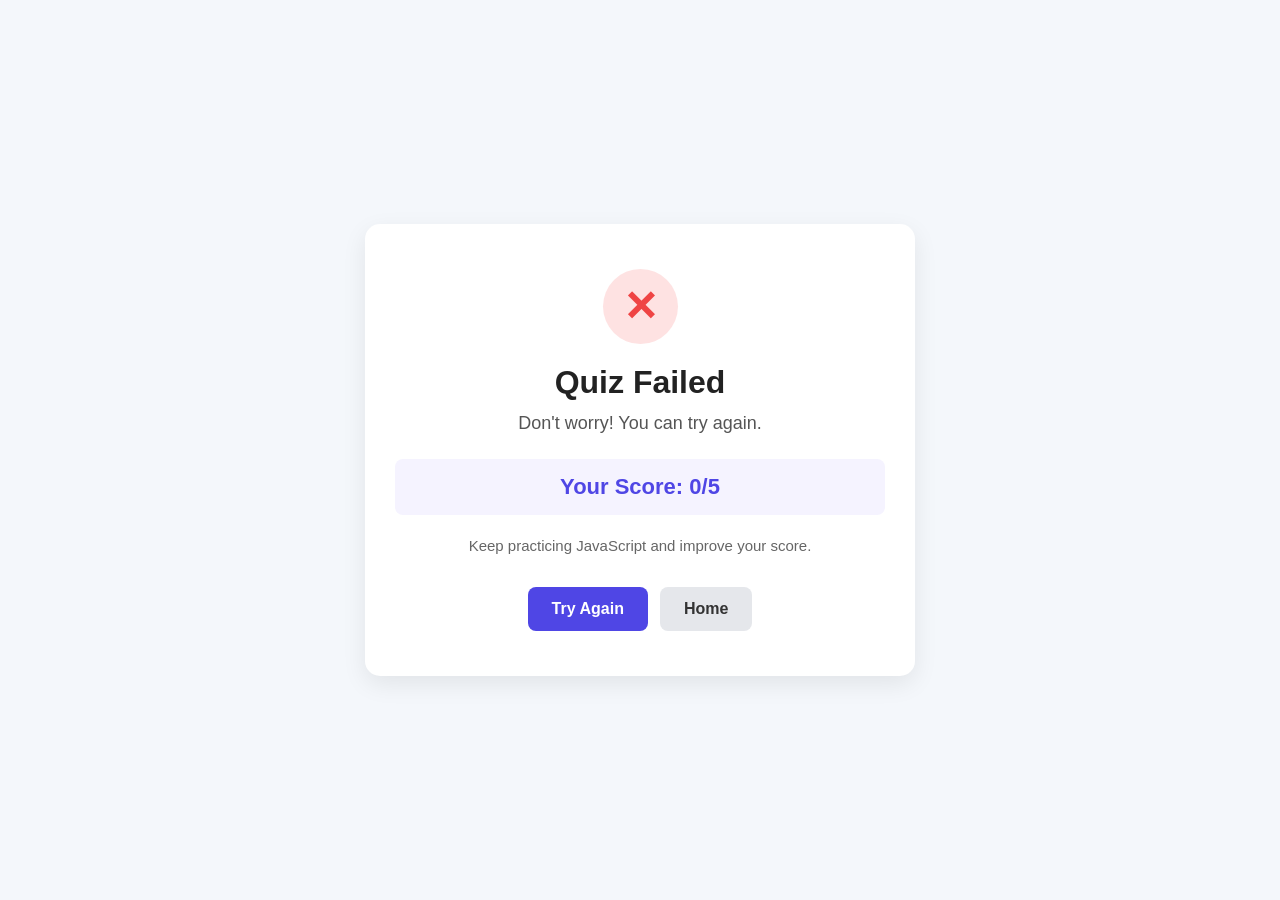
==== failure.html @ 68b2f761 "Basics Completed" ====
<!DOCTYPE html>
<html lang="en">
<head>
    <meta charset="UTF-8">
    <meta name="viewport" content="width=device-width, initial-scale=1.0">
    <title>Quiz Failed</title>
    <link rel="stylesheet" href="result.css">
</head>

<body>

    <main class="result-container">
        <div class="result-card failure-card">

            <div class="result-icon">✕</div>

            <h1>Quiz Failed</h1>

            <p class="result-message">
                Don't worry! You can try again.
            </p>

            <div class="score">
                Your Score: <span id="score">0</span>/5
            </div>

            <p class="result-subtitle">
                Keep practicing JavaScript and improve your score.
            </p>

            <div class="result-actions">
                <button onclick="restartQuiz()" class="restart-btn">
                    Try Again
                </button>

                <button onclick="goHome()" class="home-btn">
                    Home
                </button>
            </div>

        </div>
    </main>


</body>
</html>
---- result.css ----
* {
    margin: 0;
    padding: 0;
    box-sizing: border-box;
}

body {
    font-family: Arial, sans-serif;
    background: #f4f7fb;
    min-height: 100vh;

    display: flex;
    justify-content: center;
    align-items: center;

    padding: 20px;
}

.result-container {
    width: 100%;
    max-width: 550px;
}

.result-card {
    background: white;
    padding: 45px 30px;
    border-radius: 15px;

    text-align: center;

    box-shadow: 0 8px 25px rgba(0, 0, 0, 0.08);
}

.result-icon {
    width: 75px;
    height: 75px;

    margin: 0 auto 20px;

    border-radius: 50%;

    display: flex;
    justify-content: center;
    align-items: center;

    font-size: 42px;
    font-weight: bold;
}

.success-card .result-icon {
    background: #dcfce7;
    color: #22c55e;
}

.failure-card .result-icon {
    background: #fee2e2;
    color: #ef4444;
}

.result-card h1 {
    font-size: 32px;
    margin-bottom: 12px;
    color: #222;
}

.result-message {
    color: #555;
    font-size: 18px;
    margin-bottom: 25px;
}

.score {
    font-size: 22px;
    font-weight: bold;
    color: #4f46e5;

    background: #f5f3ff;

    padding: 15px;
    border-radius: 8px;

    margin-bottom: 20px;
}

.result-subtitle {
    color: #666;
    font-size: 15px;
    line-height: 1.5;

    margin-bottom: 30px;
}

.result-actions {
    display: flex;
    justify-content: center;
    gap: 12px;
}

.restart-btn,
.home-btn {
    border: none;

    padding: 13px 24px;

    border-radius: 8px;

    font-size: 16px;
    font-weight: 600;

    cursor: pointer;

    transition: 0.2s ease;
}

.restart-btn {
    background: #4f46e5;
    color: white;
}

.restart-btn:hover {
    background: #3730a3;
}

.home-btn {
    background: #e5e7eb;
    color: #333;
}

.home-btn:hover {
    background: #d1d5db;
}

@media (max-width: 500px) {

    .result-card {
        padding: 35px 20px;
    }

    .result-card h1 {
        font-size: 27px;
    }

    .result-message {
        font-size: 16px;
    }

    .result-actions {
        flex-direction: column;
    }

    .restart-btn,
    .home-btn {
        width: 100%;
    }
}
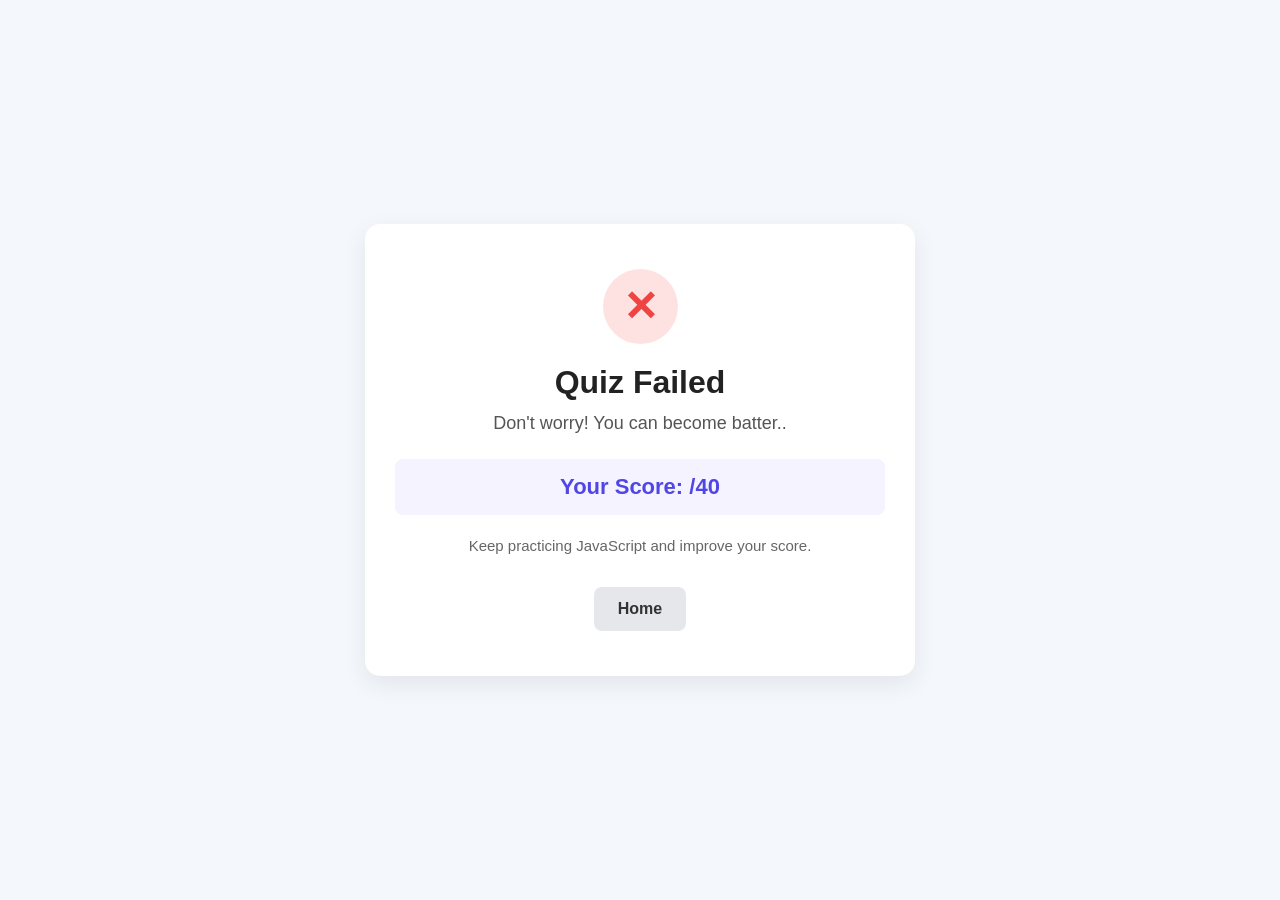
==== commit d7cd0be1: "Success and Failure file has been corrected" ====
--- a/failure.html
+++ b/failure.html
@@ -17,11 +17,11 @@
             <h1>Quiz Failed</h1>
 
             <p class="result-message">
-                Don't worry! You can try again.
+                Don't worry! You can become batter..
             </p>
 
             <div class="score">
-                Your Score: <span id="score">0</span>/5
+                Your Score: <span id="score">0</span>/40
             </div>
 
             <p class="result-subtitle">
@@ -29,10 +29,7 @@
             </p>
 
             <div class="result-actions">
-                <button onclick="restartQuiz()" class="restart-btn">
-                    Try Again
-                </button>
-
+                
                 <button onclick="goHome()" class="home-btn">
                     Home
                 </button>
@@ -42,5 +39,7 @@
     </main>
 
 
+    <script src="failure.js"></script>
+
 </body>
 </html>
